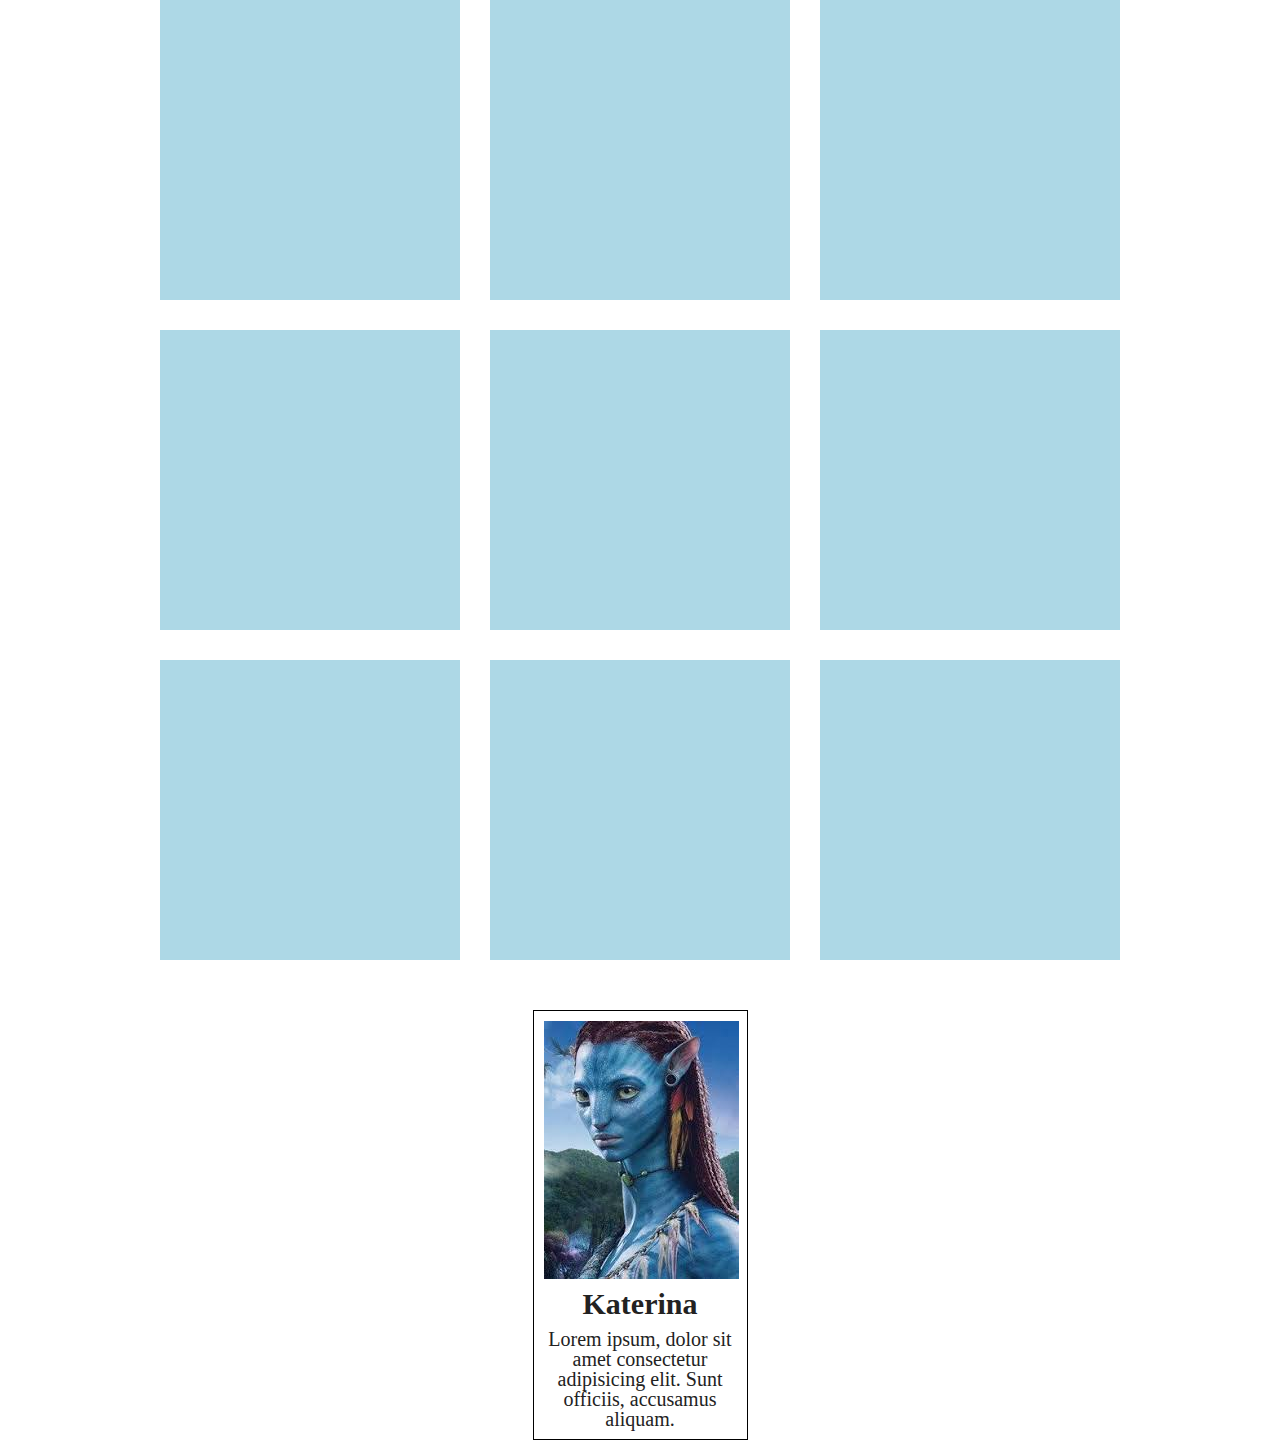
==== modul_6/index.html @ cc3f113d "-m" ====
<!DOCTYPE html>
<html lang="en">
<head>
    <meta charset="UTF-8">
    <meta name="viewport" content="width=device-width, initial-scale=1.0">
    <meta http-equiv="X-UA-Compatible" content="ie=edge">
    <link rel="stylesheet" href="./css/reset.css">
    <link rel="stylesheet" href="./css/style.css">
    <title>Document</title>
</head>
<body>
    <div class="wrapper">
        <ul class="list">
            <li class="list-item"></li>
            <li class="list-item"></li>
            <li class="list-item"></li>
            <li class="list-item"></li>
            <li class="list-item"></li>
            <li class="list-item"></li>
            <li class="list-item"></li>
            <li class="list-item"></li>
            <li class="list-item"></li>
        </ul>

    <div class="card">
        <img class="foto" src="./img/images.jpg" alt="">
        <p class="name">Katerina</p>
        <p class="description">Lorem ipsum, dolor sit amet consectetur adipisicing elit. Sunt officiis, accusamus aliquam.</p>
    </div>

    </div>   
</body>
</html>
---- modul_6/css/style.css ----
* {
    box-sizing: border-box;}

 html,
 body {
     min-height: 100vh;
 }

 .wrapper {
     width: 1000px;
     height: 1000px;
     margin: 0 auto;
 }

 .list {
     display: flex;
     justify-content: center;
     align-content: center;
     flex-wrap: wrap;
     padding-bottom: 50px;
 }

 .list-item {
     width: 300px;
     height: 300px;
     background: lightblue;
     margin: 0 30px 30px 0;
 }
 .list-item:nth-child(3n) {
     margin-right: 0;
 }
 .list-item:nth-child(n+7) {
     margin-bottom: 0;
 }

.card {
    width: 215px;
    margin: 0 auto;
    padding: 10px;
    border: 1px solid black;
}

.name {
    padding: 10px;
    font-size: 30px;
    font-weight: bold;
    text-align: center;
}
.description {
    font-size: 20px;
    text-align: center;
}
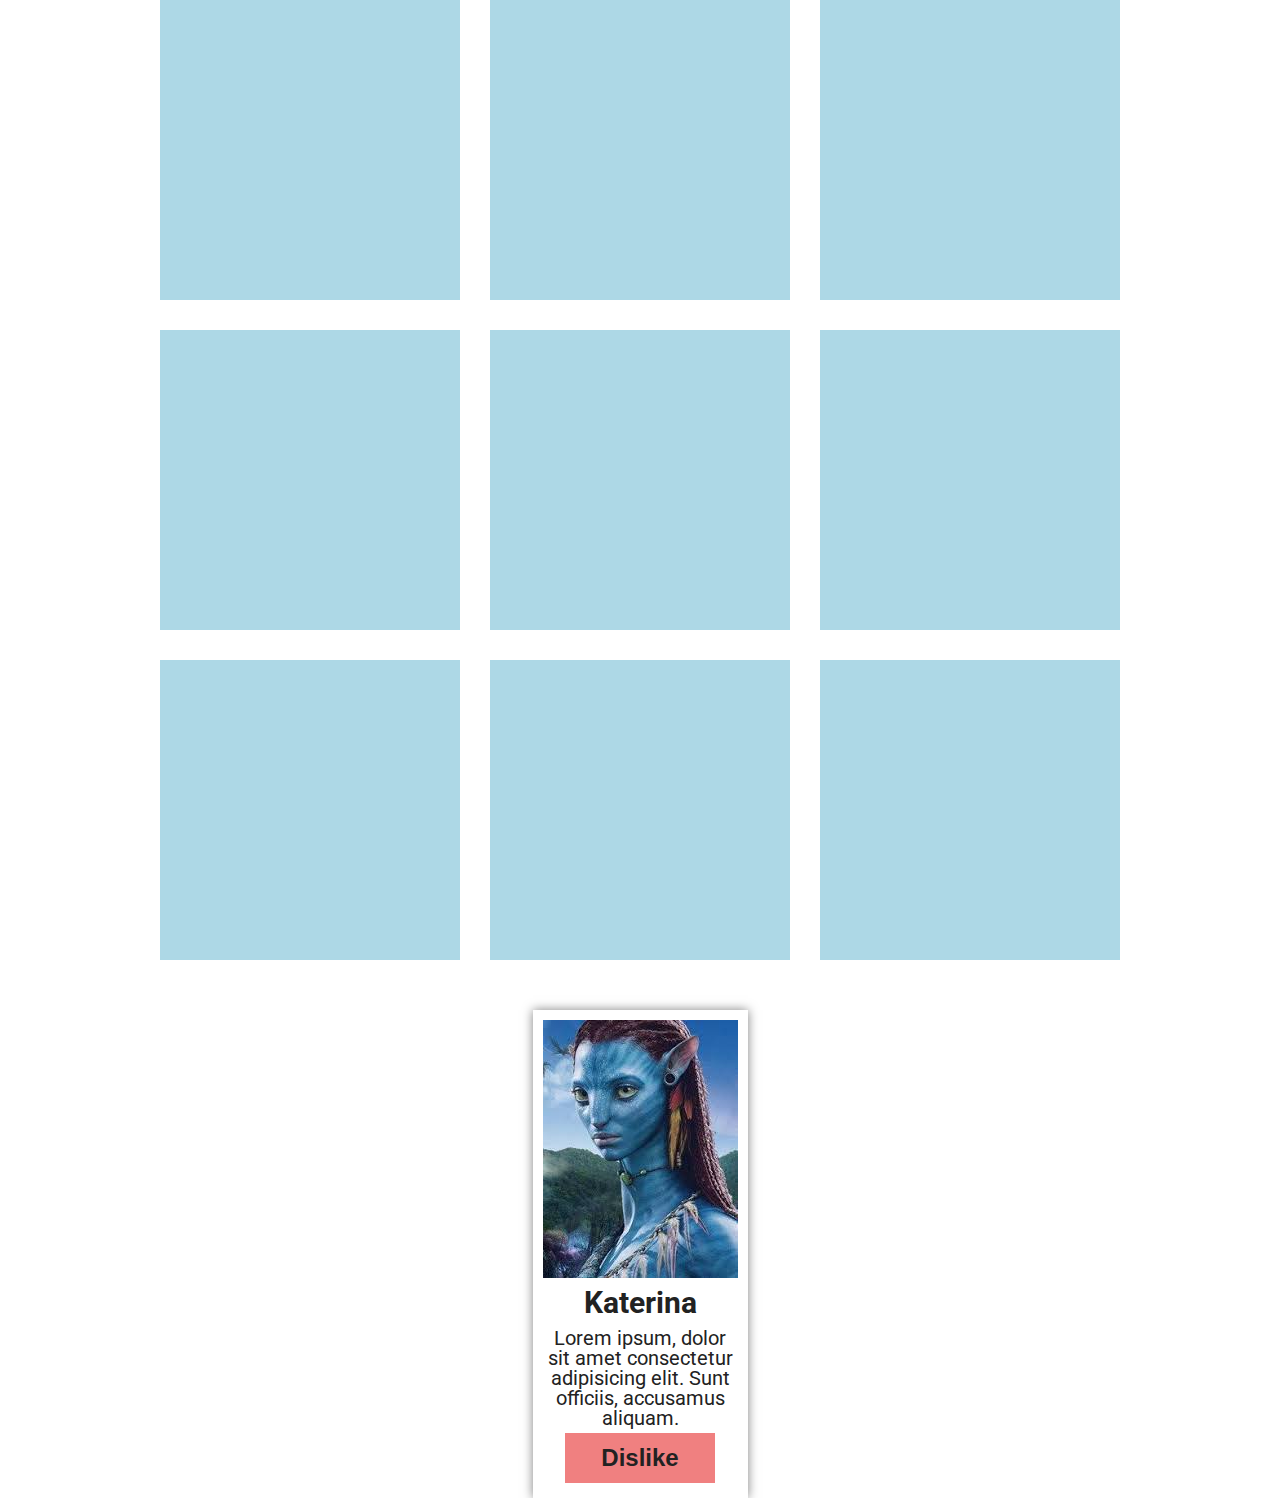
==== commit f83afadb: "modul-6 extra task added" ====
--- a/modul_6/index.html
+++ b/modul_6/index.html
@@ -6,6 +6,7 @@
     <meta http-equiv="X-UA-Compatible" content="ie=edge">
     <link rel="stylesheet" href="./css/reset.css">
     <link rel="stylesheet" href="./css/style.css">
+    <link href="https://fonts.googleapis.com/css?family=Roboto" rel="stylesheet">
     <title>Document</title>
 </head>
 <body>
@@ -26,6 +27,7 @@
         <img class="foto" src="./img/images.jpg" alt="">
         <p class="name">Katerina</p>
         <p class="description">Lorem ipsum, dolor sit amet consectetur adipisicing elit. Sunt officiis, accusamus aliquam.</p>
+        <button>Dislike</button>
     </div>
 
     </div>   
--- a/modul_6/css/style.css
+++ b/modul_6/css/style.css
@@ -37,7 +37,14 @@
     width: 215px;
     margin: 0 auto;
     padding: 10px;
-    border: 1px solid black;
+    box-shadow: 0 0 10px rgba(0,0,0,0.5);
+    font-family: 'Roboto', sans-serif;
+    transition: box-shadow 1s;
+    margin-bottom: 50px;
+}
+
+.card .foto {
+    transition: transform 0.5s; 
 }
 
 .name {
@@ -45,11 +52,37 @@
     font-size: 30px;
     font-weight: bold;
     text-align: center;
+    transition: transform 0.2s, color 0.3s;
 }
 .description {
     font-size: 20px;
     text-align: center;
 }
+button {
+    display: block;
+    width: 150px;
+    height: 50px;
+    border: 0;
+    background-color: lightcoral;
+    margin: 5px auto;
+    font-size: 24px;
+    font-weight: bold;
+    transition: width 0.5s, background-color 1s;
+}
 
+button:hover {
+    background-color: orange;
+    width: 100%;
+}
 
+.card:hover {
+    box-shadow: 0 0 10px rgba(0,0,0,1);
+}
+.foto:hover {
+    transform: rotate(5deg);
+}
+.name:hover  {
+     color: orange;
+     transform: scale(1.15)
+ }
 
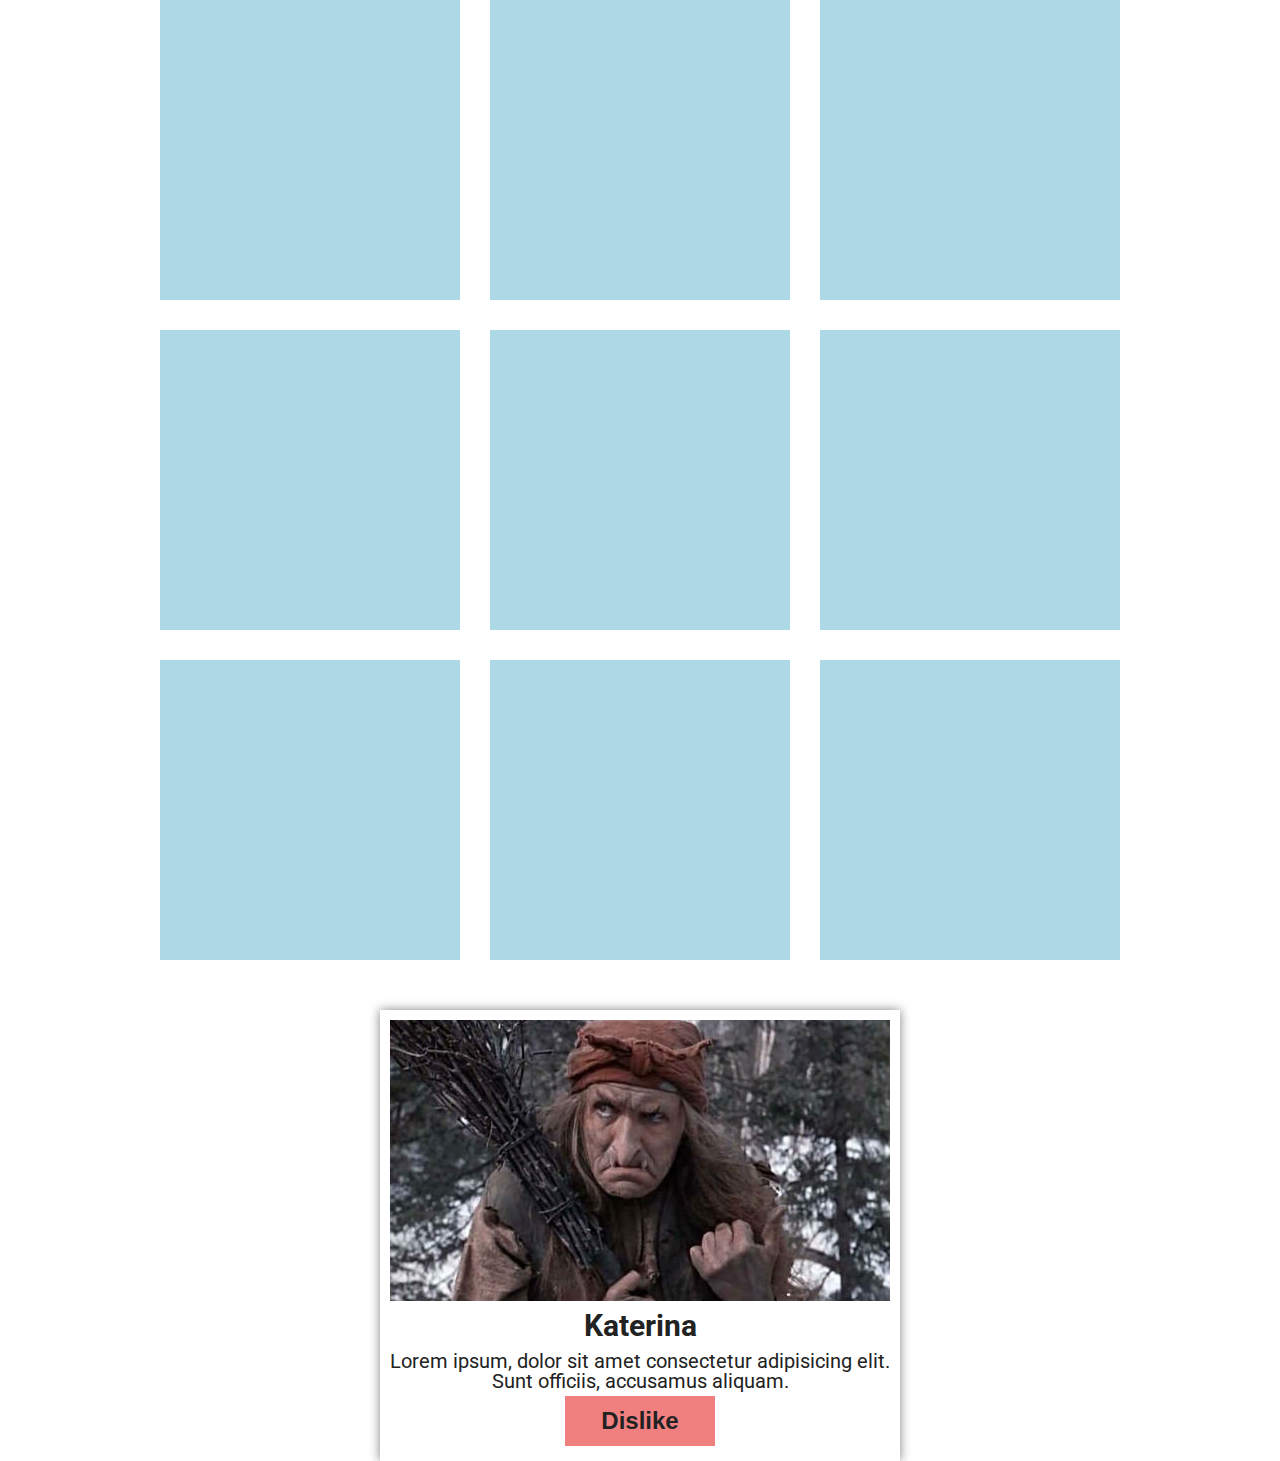
==== commit cd412651: "changed avatar" ====
--- a/modul_6/index.html
+++ b/modul_6/index.html
@@ -24,7 +24,7 @@
         </ul>
 
     <div class="card">
-        <img class="foto" src="./img/images.jpg" alt="">
+        <img class="foto" src="./img/baba-yaga.jpg" alt="">
         <p class="name">Katerina</p>
         <p class="description">Lorem ipsum, dolor sit amet consectetur adipisicing elit. Sunt officiis, accusamus aliquam.</p>
         <button>Dislike</button>
--- a/modul_6/css/style.css
+++ b/modul_6/css/style.css
@@ -34,7 +34,7 @@
  }
 
 .card {
-    width: 215px;
+    width: 520px;
     margin: 0 auto;
     padding: 10px;
     box-shadow: 0 0 10px rgba(0,0,0,0.5);
